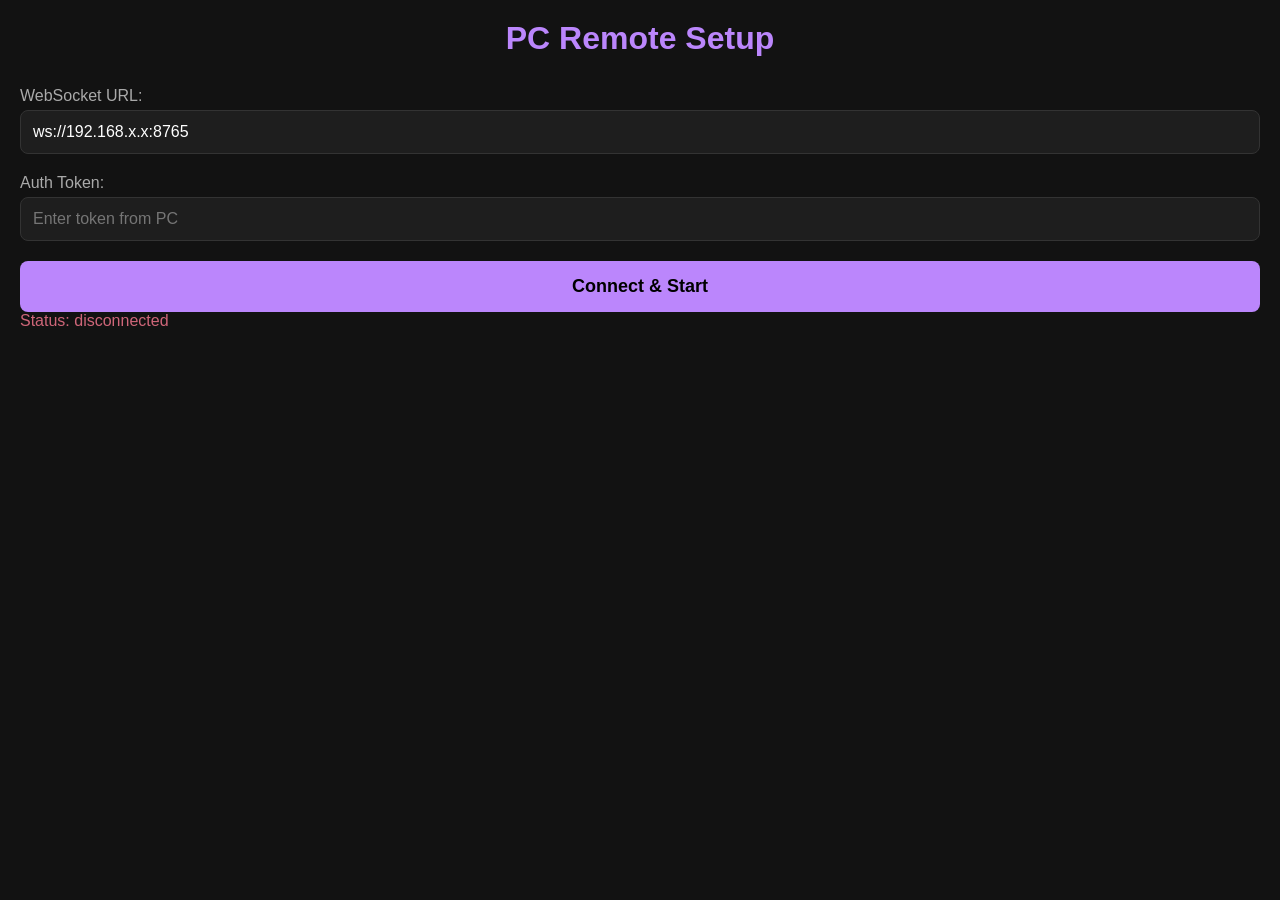
==== web/index.html @ a2c8e242 "Add files via upload" ====
<!DOCTYPE html>
<html lang="ja">
<head>
    <meta charset="UTF-8">
    <meta name="viewport" content="width=device-width, initial-scale=1.0, maximum-scale=1.0, user-scalable=no">
    <title>Smartphone PC Remote</title>
    <link rel="stylesheet" href="style.css">
</head>
<body>
    <div id="setup-screen" class="screen active">
        <h1>PC Remote Setup</h1>
        <div class="input-group">
            <label for="ws-url">WebSocket URL:</label>
            <input type="text" id="ws-url" value="ws://192.168.x.x:8765" placeholder="ws://192.168.1.100:8765">
        </div>
        <div class="input-group">
            <label for="auth-token">Auth Token:</label>
            <input type="text" id="auth-token" placeholder="Enter token from PC">
        </div>
        <button id="connect-btn">Connect & Start</button>
        <p id="setup-status" class="status-disconnected">Status: disconnected</p>
    </div>

    <div id="control-screen" class="screen">
        <div class="header">
            <div id="status-indicator" class="status-connected">connected</div>
            <button id="center-btn">Center (Reset Position)</button>
        </div>

        <div class="sliders">
            <div class="slider-group">
                <label for="sensitivity">Sensitivity: <span id="sens-val">1.5</span></label>
                <input type="range" id="sensitivity" min="0.1" max="5.0" step="0.1" value="1.5">
            </div>
            <div class="slider-group">
                <label for="deadzone">Deadzone: <span id="dead-val">0.5</span></label>
                <input type="range" id="deadzone" min="0.0" max="3.0" step="0.1" value="0.5">
            </div>
        </div>

        <div class="scroll-area" id="scroll-area">
            <p>2-Finger Swipe to Scroll Here</p>
        </div>

        <div class="mouse-buttons">
            <button class="mouse-btn" id="btn-left" data-btn="left">Left</button>
            <button class="mouse-btn" id="btn-mid" data-btn="middle">Mid</button>
            <button class="mouse-btn" id="btn-right" data-btn="right">Right</button>
        </div>
    </div>

    <script src="app.js"></script>
</body>
</html>
---- web/style.css ----
:root {
    --bg-color: #121212;
    --text-color: #ffffff;
    --primary: #bb86fc;
    --primary-variant: #3700b3;
    --secondary: #03dac6;
    --surface: #1e1e1e;
    --error: #cf6679;
}

* {
    box-sizing: border-box;
    margin: 0;
    padding: 0;
    user-select: none; /* テキスト選択無効化 */
    -webkit-user-select: none;
}

body {
    font-family: -apple-system, BlinkMacSystemFont, "Segoe UI", Roboto, Helvetica, Arial, sans-serif;
    background-color: var(--bg-color);
    color: var(--text-color);
    display: flex;
    flex-direction: column;
    height: 100vh;
    overflow: hidden; /* スクロール無効化 */
    touch-action: none; /* ブラウザのデフォルトジェスチャ無効化 */
}

.screen {
    display: none;
    flex-direction: column;
    height: 100%;
    padding: 20px;
}

.screen.active {
    display: flex;
}

/* Setup Screen */
h1 {
    text-align: center;
    margin-bottom: 30px;
    color: var(--primary);
}

.input-group {
    margin-bottom: 20px;
}

.input-group label {
    display: block;
    margin-bottom: 5px;
    color: #aaa;
}

.input-group input {
    width: 100%;
    padding: 12px;
    border-radius: 8px;
    border: 1px solid #333;
    background-color: var(--surface);
    color: white;
    font-size: 16px;
}

#connect-btn, #center-btn {
    padding: 15px;
    background-color: var(--primary);
    color: black;
    border: none;
    border-radius: 8px;
    font-size: 18px;
    font-weight: bold;
    cursor: pointer;
}

#connect-btn:active, #center-btn:active {
    background-color: var(--primary-variant);
    color: white;
}

/* Control Screen */
.header {
    display: flex;
    justify-content: space-between;
    align-items: center;
    margin-bottom: 20px;
}

#status-indicator {
    padding: 5px 10px;
    border-radius: 4px;
    font-weight: bold;
}

.status-disconnected { color: var(--error); }
.status-connecting { color: #f6e05e; }
.status-connected { color: var(--secondary); }

.sliders {
    background-color: var(--surface);
    padding: 15px;
    border-radius: 8px;
    margin-bottom: 20px;
}

.slider-group {
    margin-bottom: 15px;
}
.slider-group:last-child {
    margin-bottom: 0;
}

input[type=range] {
    width: 100%;
    margin-top: 5px;
}

.scroll-area {
    flex: 1;
    background-color: var(--surface);
    border-radius: 8px;
    display: flex;
    justify-content: center;
    align-items: center;
    color: #666;
    margin-bottom: 20px;
    border: 2px dashed #333;
}

.mouse-buttons {
    display: flex;
    gap: 10px;
    height: 120px;
}

.mouse-btn {
    flex: 1;
    border: none;
    border-radius: 8px;
    background-color: #333;
    color: white;
    font-size: 18px;
    font-weight: bold;
}

.mouse-btn:active, .mouse-btn.active {
    background-color: var(--secondary);
    color: black;
}
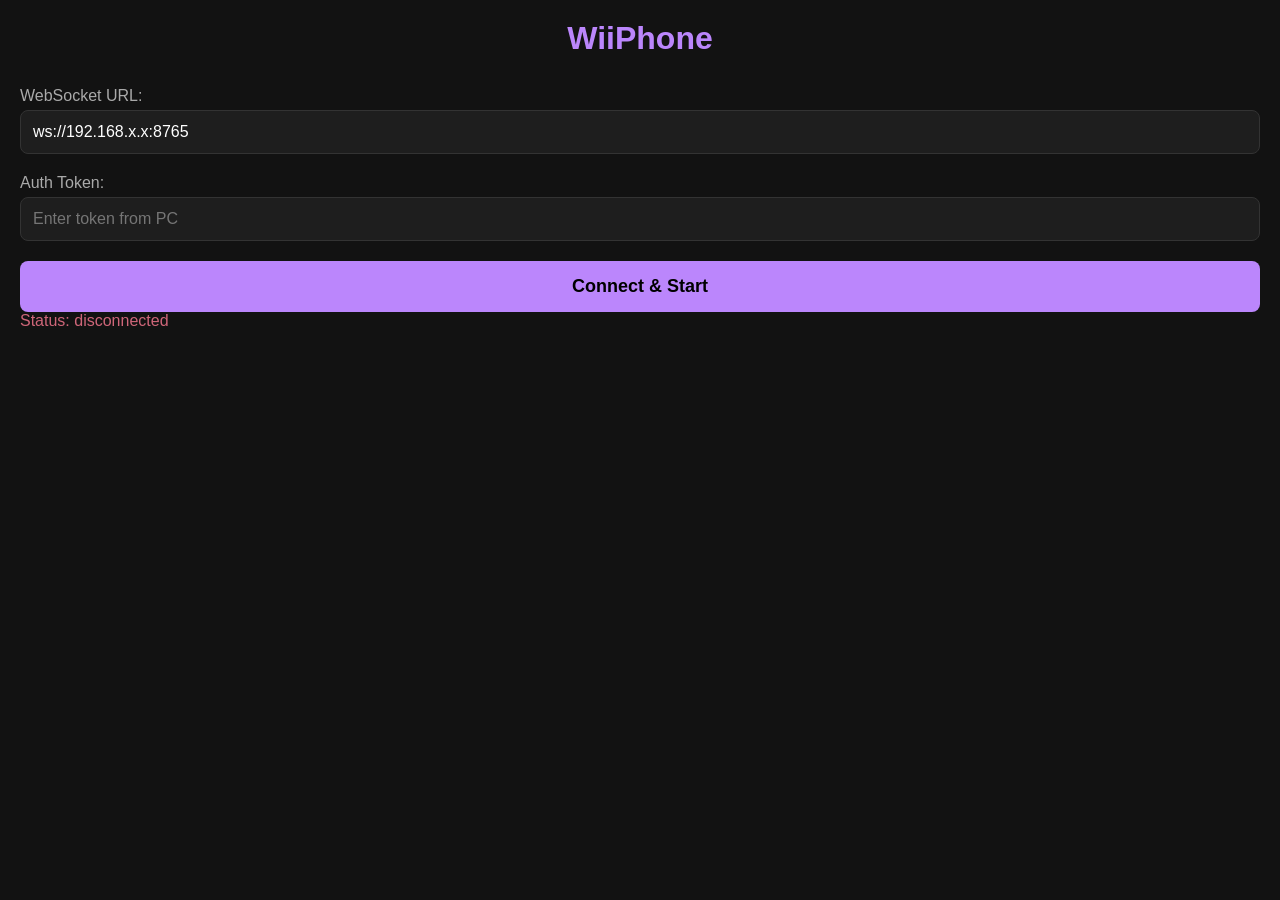
==== commit 1db4da01: "change web site title" ====
--- a/web/index.html
+++ b/web/index.html
@@ -3,12 +3,12 @@
 <head>
     <meta charset="UTF-8">
     <meta name="viewport" content="width=device-width, initial-scale=1.0, maximum-scale=1.0, user-scalable=no">
-    <title>Smartphone PC Remote</title>
+    <title>WiiPhone</title>
     <link rel="stylesheet" href="style.css">
 </head>
 <body>
     <div id="setup-screen" class="screen active">
-        <h1>PC Remote Setup</h1>
+        <h1>WiiPhone</h1>
         <div class="input-group">
             <label for="ws-url">WebSocket URL:</label>
             <input type="text" id="ws-url" value="ws://192.168.x.x:8765" placeholder="ws://192.168.1.100:8765">
